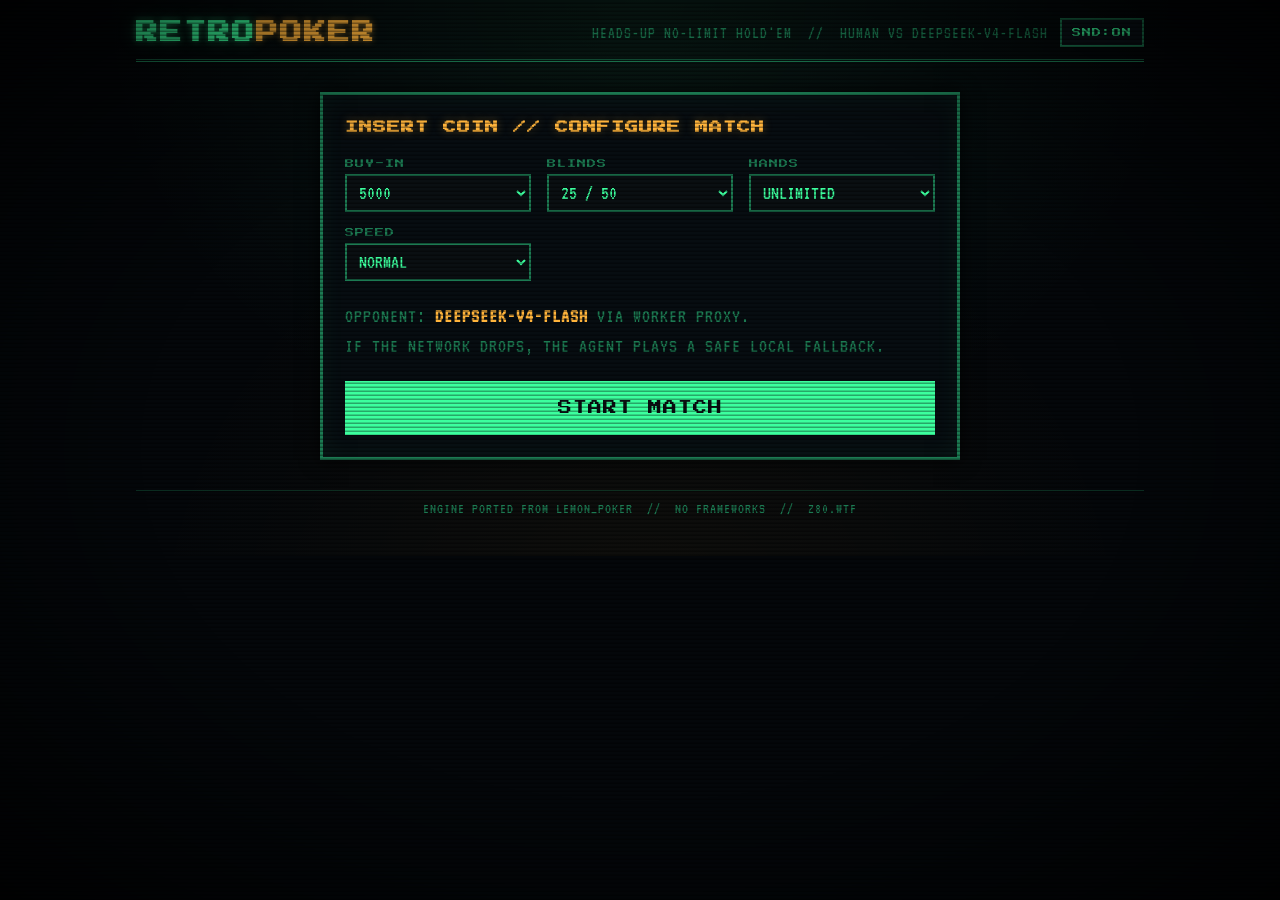
==== index.html @ ca90654b "Retro heads-up poker vs deepseek-v4-flash agent - JS port of lemon_poker engine (47 node tests, pari" ====
<!doctype html>
<html lang="en">
  <head>
    <meta charset="utf-8" />
    <meta name="viewport" content="width=device-width, initial-scale=1" />
    <title>RETRO POKER // HEADS-UP vs DEEPSEEK</title>
    <meta
      name="description"
      content="Retro CRT heads-up no-limit Texas Hold'em against a deepseek-v4-flash agent."
    />
    <link rel="preconnect" href="https://fonts.googleapis.com" />
    <link rel="preconnect" href="https://fonts.gstatic.com" crossorigin />
    <link
      href="https://fonts.googleapis.com/css2?family=Press+Start+2P&family=VT323&display=swap"
      rel="stylesheet"
    />
    <link rel="stylesheet" href="styles.css" />
  </head>
  <body>
    <div class="scanlines" aria-hidden="true"></div>
    <div class="vignette" aria-hidden="true"></div>

    <div class="cabinet">
      <header class="masthead">
        <h1 class="logo">RETRO<span class="logo-accent">POKER</span></h1>
        <div class="masthead-side">
          <div class="marquee" id="marquee">
            HEADS-UP NO-LIMIT HOLD'EM &nbsp;//&nbsp; HUMAN VS DEEPSEEK-V4-FLASH
          </div>
          <button
            type="button"
            class="btn btn-tiny"
            id="sound-toggle"
            aria-pressed="true"
          >
            SND:ON
          </button>
        </div>
      </header>

      <!-- ============================ CONFIG ============================ -->
      <section class="screen" id="screen-config">
        <div class="panel config-panel">
          <h2 class="panel-title">INSERT COIN // CONFIGURE MATCH</h2>

          <div class="config-grid">
            <label class="field">
              <span class="field-label">BUY-IN</span>
              <select id="cfg-buyin">
                <option value="1000">1000</option>
                <option value="2500">2500</option>
                <option value="5000" selected>5000</option>
                <option value="10000">10000</option>
                <option value="25000">25000</option>
              </select>
            </label>

            <label class="field">
              <span class="field-label">BLINDS</span>
              <select id="cfg-blinds">
                <option value="10/20">10 / 20</option>
                <option value="25/50" selected>25 / 50</option>
                <option value="50/100">50 / 100</option>
                <option value="100/200">100 / 200</option>
              </select>
            </label>

            <label class="field">
              <span class="field-label">HANDS</span>
              <select id="cfg-hands">
                <option value="0" selected>UNLIMITED</option>
                <option value="5">5</option>
                <option value="10">10</option>
                <option value="25">25</option>
                <option value="50">50</option>
              </select>
            </label>

            <label class="field">
              <span class="field-label">SPEED</span>
              <select id="cfg-speed">
                <option value="1.6">SLOW</option>
                <option value="1" selected>NORMAL</option>
                <option value="0.5">TURBO</option>
              </select>
            </label>
          </div>

          <p class="config-note">
            OPPONENT: <b>DEEPSEEK-V4-FLASH</b> VIA WORKER PROXY.<br />
            IF THE NETWORK DROPS, THE AGENT PLAYS A SAFE LOCAL FALLBACK.
          </p>

          <button type="button" class="btn btn-primary btn-big" id="btn-start">
            START MATCH
          </button>
        </div>
      </section>

      <!-- ============================= TABLE ============================= -->
      <section class="screen hidden" id="screen-table">
        <div class="scoreboard">
          <div class="score-cell">
            <span class="score-key">HAND</span
            ><span class="score-val" id="score-hand">0</span>
          </div>
          <div class="score-cell">
            <span class="score-key">WON</span
            ><span class="score-val" id="score-won">0</span>
          </div>
          <div class="score-cell">
            <span class="score-key">LOST</span
            ><span class="score-val" id="score-lost">0</span>
          </div>
          <div class="score-cell">
            <span class="score-key">NET</span
            ><span class="score-val" id="score-net">0</span>
          </div>
          <div class="score-cell">
            <span class="score-key">BLINDS</span
            ><span class="score-val" id="score-blinds">25/50</span>
          </div>
        </div>

        <div class="felt">
          <!-- opponent -->
          <div class="seat seat-agent" id="seat-2">
            <div class="seat-info">
              <div class="seat-name">
                <span class="dealer-chip hidden" id="button-2">D</span>
                DEEPSEEK
                <span class="seat-tag" id="tag-2"></span>
              </div>
              <div class="seat-stack">
                <span id="stack-2">0</span><span class="unit">CHIPS</span>
              </div>
              <div class="chip-pile" id="pile-2"></div>
            </div>
            <div class="hole-cards" id="hole-2"></div>
            <div class="bet-area" id="bet-2"></div>
          </div>

          <div class="talk-row">
            <div class="talk-bubble hidden" id="talk"></div>
          </div>

          <!-- board -->
          <div class="board-area">
            <div class="pot-display">
              <span class="pot-label">POT</span>
              <span class="pot-value" id="pot-value">0</span>
              <span class="pot-chips" id="pot-chips"></span>
            </div>
            <div class="board" id="board"></div>
            <div class="street-label" id="street-label">WAITING</div>
          </div>

          <!-- human -->
          <div class="seat seat-human" id="seat-1">
            <div class="bet-area" id="bet-1"></div>
            <div class="hole-cards" id="hole-1"></div>
            <div class="seat-info">
              <div class="seat-name">
                <span class="dealer-chip hidden" id="button-1">D</span>
                YOU
                <span class="seat-tag" id="tag-1"></span>
              </div>
              <div class="seat-stack">
                <span id="stack-1">0</span><span class="unit">CHIPS</span>
              </div>
              <div class="chip-pile" id="pile-1"></div>
            </div>
          </div>
        </div>

        <div class="status-bar">
          <span class="cursor">&gt;</span>
          <span id="status-text">READY</span>
          <span class="blink">_</span>
        </div>

        <!-- action controls -->
        <div class="controls" id="controls">
          <div class="control-row">
            <button type="button" class="btn btn-fold" data-action="fold">
              FOLD
            </button>
            <button type="button" class="btn btn-check" data-action="check">
              CHECK
            </button>
            <button type="button" class="btn btn-call" data-action="call">
              CALL
            </button>
            <button type="button" class="btn btn-raise" data-action="raise">
              RAISE
            </button>
          </div>

          <div class="control-row sizer hidden" id="sizer">
            <div class="sizer-quick">
              <button type="button" class="btn btn-tiny" data-size="min">
                MIN
              </button>
              <button type="button" class="btn btn-tiny" data-size="half">
                1/2 POT
              </button>
              <button type="button" class="btn btn-tiny" data-size="pot">
                POT
              </button>
              <button type="button" class="btn btn-tiny" data-size="max">
                ALL-IN
              </button>
            </div>
            <input
              type="range"
              id="size-range"
              min="0"
              max="100"
              step="1"
              value="0"
              aria-label="Bet size"
            />
            <div class="sizer-confirm">
              <input type="number" id="size-input" aria-label="Bet amount" />
              <button type="button" class="btn btn-primary" id="btn-confirm">
                CONFIRM
              </button>
              <button type="button" class="btn" id="btn-cancel">CANCEL</button>
            </div>
          </div>

          <div class="control-row hidden" id="next-row">
            <button type="button" class="btn btn-primary btn-big" id="btn-next">
              NEXT HAND
            </button>
          </div>
        </div>

        <div class="log-panel">
          <div class="log-title">// TABLE LOG</div>
          <div class="log" id="log"></div>
        </div>

        <div class="table-footer">
          <button type="button" class="btn btn-tiny" id="btn-quit">
            QUIT MATCH
          </button>
        </div>
      </section>

      <!-- =========================== GAME OVER =========================== -->
      <section class="screen hidden" id="screen-over">
        <div class="panel over-panel">
          <h2 class="panel-title" id="over-title">MATCH OVER</h2>
          <pre class="over-stats" id="over-stats"></pre>
          <button type="button" class="btn btn-primary btn-big" id="btn-again">
            NEW MATCH
          </button>
        </div>
      </section>

      <footer class="footer">
        ENGINE PORTED FROM LEMON_POKER &nbsp;//&nbsp; NO FRAMEWORKS
        &nbsp;//&nbsp; Z80.WTF
      </footer>
    </div>

    <script src="engine.js"></script>
    <script src="agent.js"></script>
    <script src="app.js"></script>
  </body>
</html>
---- styles.css ----
/* ==========================================================================
   RETRO POKER — CRT / arcade terminal styling.
   Phosphor green + amber on black, scanlines, chunky borders, pixel type.
   ========================================================================== */

:root {
  --bg: #04070a;
  --panel: #070d11;
  --panel-2: #0b1319;
  --green: #3cff9e;
  --green-dim: #1c7a52;
  --green-glow: rgba(60, 255, 158, 0.45);
  --amber: #ffb43c;
  --amber-dim: #7a5417;
  --red: #ff4d5e;
  --blue: #56c8ff;
  --purple: #c07bff;
  --ink: #0a0f12;
  --card-face: #ece8d8;

  --pixel: "Press Start 2P", "Courier New", monospace;
  --term: "VT323", "Courier New", monospace;
}

* {
  box-sizing: border-box;
}

html,
body {
  margin: 0;
  padding: 0;
  background: var(--bg);
  color: var(--green);
  font-family: var(--term);
  font-size: 20px;
  min-height: 100%;
}

body {
  background-image:
    radial-gradient(
      ellipse at 50% 0%,
      rgba(60, 255, 158, 0.07),
      transparent 60%
    ),
    radial-gradient(
      ellipse at 50% 120%,
      rgba(255, 180, 60, 0.05),
      transparent 55%
    );
  padding: 0 0 40px;
}

/* ---------------------------------------------------------------- CRT fx */

.scanlines {
  position: fixed;
  inset: 0;
  pointer-events: none;
  z-index: 900;
  background: repeating-linear-gradient(
    to bottom,
    rgba(0, 0, 0, 0) 0px,
    rgba(0, 0, 0, 0) 2px,
    rgba(0, 0, 0, 0.34) 3px,
    rgba(0, 0, 0, 0.34) 4px
  );
  animation: flicker 4.5s infinite steps(60);
}

.vignette {
  position: fixed;
  inset: 0;
  pointer-events: none;
  z-index: 899;
  background: radial-gradient(
    ellipse at center,
    transparent 55%,
    rgba(0, 0, 0, 0.75) 100%
  );
}

@keyframes flicker {
  0%,
  96%,
  100% {
    opacity: 1;
  }
  97% {
    opacity: 0.86;
  }
  98% {
    opacity: 1;
  }
  99% {
    opacity: 0.92;
  }
}

@keyframes blink {
  0%,
  49% {
    opacity: 1;
  }
  50%,
  100% {
    opacity: 0;
  }
}

.blink {
  animation: blink 1s steps(1) infinite;
}

/* ---------------------------------------------------------------- layout */

.cabinet {
  max-width: 1040px;
  margin: 0 auto;
  padding: 18px 16px 0;
}

.masthead {
  display: flex;
  flex-wrap: wrap;
  align-items: center;
  justify-content: space-between;
  gap: 12px;
  border-bottom: 3px double var(--green-dim);
  padding-bottom: 12px;
  margin-bottom: 16px;
}

.logo {
  font-family: var(--pixel);
  font-size: 22px;
  margin: 0;
  letter-spacing: 2px;
  color: var(--green);
  text-shadow:
    0 0 6px var(--green-glow),
    0 0 18px rgba(60, 255, 158, 0.25);
}

.logo-accent {
  color: var(--amber);
  text-shadow: 0 0 6px rgba(255, 180, 60, 0.5);
}

.masthead-side {
  display: flex;
  align-items: center;
  gap: 12px;
}

.marquee {
  font-size: 17px;
  color: var(--green-dim);
  letter-spacing: 1px;
  text-transform: uppercase;
}

.screen.hidden,
.hidden {
  display: none !important;
}

.footer {
  margin-top: 22px;
  padding-top: 10px;
  border-top: 1px solid rgba(28, 122, 82, 0.4);
  text-align: center;
  color: var(--green-dim);
  font-size: 15px;
  letter-spacing: 1px;
}

/* ---------------------------------------------------------------- panels */

.panel {
  border: 3px solid var(--green-dim);
  background: var(--panel);
  box-shadow:
    inset 0 0 24px rgba(60, 255, 158, 0.06),
    0 0 18px rgba(0, 0, 0, 0.8);
  padding: 22px;
}

.panel-title {
  font-family: var(--pixel);
  font-size: 13px;
  line-height: 1.7;
  color: var(--amber);
  margin: 0 0 20px;
  letter-spacing: 1px;
  text-shadow: 0 0 8px rgba(255, 180, 60, 0.35);
}

.config-panel {
  max-width: 640px;
  margin: 30px auto;
}

.config-grid {
  display: grid;
  grid-template-columns: repeat(auto-fit, minmax(160px, 1fr));
  gap: 16px;
}

.field {
  display: flex;
  flex-direction: column;
  gap: 6px;
}

.field-label {
  font-family: var(--pixel);
  font-size: 9px;
  color: var(--green-dim);
  letter-spacing: 1px;
}

select,
input[type="number"] {
  font-family: var(--term);
  font-size: 20px;
  color: var(--green);
  background: var(--ink);
  border: 2px solid var(--green-dim);
  padding: 6px 8px;
  outline: none;
}

select:focus,
input:focus {
  border-color: var(--green);
  box-shadow: 0 0 8px var(--green-glow);
}

.config-note {
  margin: 20px 0;
  color: var(--green-dim);
  line-height: 1.5;
  letter-spacing: 1px;
}

.config-note b {
  color: var(--amber);
}

/* --------------------------------------------------------------- buttons */

.btn {
  font-family: var(--pixel);
  font-size: 11px;
  letter-spacing: 1px;
  color: var(--green);
  background: var(--panel-2);
  border: 2px solid var(--green-dim);
  padding: 12px 14px;
  cursor: pointer;
  text-transform: uppercase;
  transition:
    transform 0.05s,
    box-shadow 0.12s,
    background 0.12s;
}

.btn:hover:not(:disabled) {
  background: #10201a;
  border-color: var(--green);
  box-shadow: 0 0 12px var(--green-glow);
}

.btn:active:not(:disabled) {
  transform: translateY(2px);
}

.btn:disabled {
  opacity: 0.28;
  cursor: not-allowed;
}

.btn-primary {
  color: var(--ink);
  background: var(--green);
  border-color: var(--green);
  text-shadow: none;
}

.btn-primary:hover:not(:disabled) {
  background: #7dffc0;
}

.btn-big {
  display: block;
  width: 100%;
  padding: 18px;
  font-size: 14px;
}

.btn-tiny {
  font-size: 9px;
  padding: 8px 10px;
}

.btn-fold {
  color: var(--red);
  border-color: #7a2731;
}
.btn-fold:hover:not(:disabled) {
  border-color: var(--red);
  box-shadow: 0 0 12px rgba(255, 77, 94, 0.4);
}
.btn-raise {
  color: var(--amber);
  border-color: var(--amber-dim);
}
.btn-raise:hover:not(:disabled) {
  border-color: var(--amber);
  box-shadow: 0 0 12px rgba(255, 180, 60, 0.4);
}

/* ------------------------------------------------------------ scoreboard */

.scoreboard {
  display: grid;
  grid-template-columns: repeat(5, 1fr);
  gap: 2px;
  border: 2px solid var(--green-dim);
  background: var(--green-dim);
  margin-bottom: 14px;
}

.score-cell {
  background: var(--panel);
  padding: 8px 6px;
  text-align: center;
}

.score-key {
  display: block;
  font-family: var(--pixel);
  font-size: 8px;
  color: var(--green-dim);
  margin-bottom: 4px;
}

.score-val {
  display: block;
  font-size: 22px;
  color: var(--amber);
}
.score-val.neg {
  color: var(--red);
}
.score-val.pos {
  color: var(--green);
}

/* ------------------------------------------------------------------ felt */

.felt {
  border: 3px solid var(--green-dim);
  background:
    radial-gradient(
      ellipse at 50% 45%,
      rgba(23, 92, 63, 0.55),
      rgba(6, 16, 12, 0.9) 70%
    ),
    var(--panel);
  box-shadow: inset 0 0 40px rgba(0, 0, 0, 0.85);
  padding: 16px;
  display: flex;
  flex-direction: column;
  gap: 8px;
}

.seat {
  display: flex;
  align-items: center;
  gap: 16px;
  padding: 10px 12px;
  border: 2px dashed transparent;
  transition:
    border-color 0.2s,
    background 0.2s;
}

.seat.acting {
  border-color: var(--amber);
  background: rgba(255, 180, 60, 0.06);
}

.seat.folded {
  opacity: 0.4;
}

.seat-agent {
  justify-content: flex-start;
}
.seat-human {
  justify-content: flex-end;
}

.seat-info {
  min-width: 190px;
}

.seat-name {
  font-family: var(--pixel);
  font-size: 12px;
  color: var(--green);
  letter-spacing: 1px;
  display: flex;
  align-items: center;
  gap: 8px;
}

.seat-human .seat-name {
  color: var(--amber);
}

.seat-tag {
  font-family: var(--term);
  font-size: 16px;
  color: var(--green-dim);
  letter-spacing: 1px;
}

.seat-stack {
  font-size: 26px;
  color: #fff;
  line-height: 1.2;
  text-shadow: 0 0 8px rgba(255, 255, 255, 0.2);
}

.seat-stack .unit {
  font-size: 14px;
  color: var(--green-dim);
  margin-left: 6px;
}

.dealer-chip {
  display: inline-flex;
  align-items: center;
  justify-content: center;
  width: 20px;
  height: 20px;
  border-radius: 50%;
  background: var(--card-face);
  color: var(--ink);
  font-family: var(--pixel);
  font-size: 8px;
  box-shadow: 0 0 8px rgba(255, 255, 255, 0.4);
}

/* ----------------------------------------------------------------- chips */

.chip-pile {
  display: flex;
  gap: 8px;
  margin-top: 8px;
  min-height: 20px;
  align-items: flex-end;
}

.chip-col {
  display: flex;
  flex-direction: column-reverse;
  align-items: center;
}

.chip {
  width: 22px;
  height: 22px;
  border-radius: 50%;
  border: 2px solid rgba(255, 255, 255, 0.85);
  margin-top: -16px;
  box-shadow: 0 1px 0 rgba(0, 0, 0, 0.6);
  position: relative;
}

.chip:first-child {
  margin-top: 0;
}

.chip::after {
  content: "";
  position: absolute;
  inset: 3px;
  border-radius: 50%;
  border: 1px dashed rgba(255, 255, 255, 0.55);
}

.chip-1 {
  background: #e8e8e8;
}
.chip-5 {
  background: #d8323f;
}
.chip-25 {
  background: #24a35a;
}
.chip-100 {
  background: #1b1f26;
}
.chip-500 {
  background: #8a3ec8;
}

.chip-count {
  font-size: 14px;
  color: var(--green-dim);
  margin-top: 4px;
}

.bet-area {
  min-width: 96px;
  display: flex;
  flex-direction: column;
  align-items: center;
  gap: 2px;
  font-size: 18px;
  color: var(--amber);
}

.bet-area .chip-pile {
  margin-top: 0;
}

/* ----------------------------------------------------------------- cards */

.hole-cards,
.board {
  display: flex;
  gap: 8px;
}

.card {
  width: 62px;
  height: 88px;
  border-radius: 6px;
  background: var(--card-face);
  color: var(--ink);
  border: 2px solid #b8b3a0;
  box-shadow:
    0 3px 0 rgba(0, 0, 0, 0.55),
    0 0 12px rgba(0, 0, 0, 0.6);
  position: relative;
  display: flex;
  align-items: center;
  justify-content: center;
  font-family: var(--pixel);
  animation: dealin 0.22s ease-out;
}

@keyframes dealin {
  from {
    transform: translateY(-14px) scale(0.9);
    opacity: 0;
  }
  to {
    transform: none;
    opacity: 1;
  }
}

.card .pip-big {
  font-size: 26px;
}

.card .corner {
  position: absolute;
  font-size: 11px;
  line-height: 1.2;
  text-align: center;
}

.card .corner.tl {
  top: 5px;
  left: 5px;
}
.card .corner.br {
  bottom: 5px;
  right: 5px;
  transform: rotate(180deg);
}

.card.red {
  color: #c1282f;
}
.card.black {
  color: #14181c;
}

.card.back {
  background: repeating-linear-gradient(45deg, #0d3b2a 0 6px, #06231a 6px 12px);
  border-color: #1c7a52;
  color: transparent;
  box-shadow:
    inset 0 0 0 3px #0a2f22,
    0 3px 0 rgba(0, 0, 0, 0.55);
}

.card.slot {
  background: transparent;
  border: 2px dashed rgba(28, 122, 82, 0.5);
  box-shadow: none;
  animation: none;
}

.card.winner {
  border-color: var(--amber);
  box-shadow:
    0 0 16px rgba(255, 180, 60, 0.8),
    0 3px 0 rgba(0, 0, 0, 0.55);
}

/* ------------------------------------------------------------ board area */

.board-area {
  display: flex;
  flex-direction: column;
  align-items: center;
  gap: 10px;
  padding: 12px 0;
  border-top: 1px solid rgba(28, 122, 82, 0.35);
  border-bottom: 1px solid rgba(28, 122, 82, 0.35);
}

.pot-display {
  display: flex;
  align-items: center;
  gap: 10px;
  font-size: 22px;
}

.pot-label {
  font-family: var(--pixel);
  font-size: 10px;
  color: var(--green-dim);
}
.pot-value {
  color: var(--amber);
  font-size: 28px;
  text-shadow: 0 0 10px rgba(255, 180, 60, 0.4);
}
.pot-chips .chip-pile {
  margin: 0;
}

.street-label {
  font-family: var(--pixel);
  font-size: 10px;
  color: var(--green-dim);
  letter-spacing: 2px;
}

/* ------------------------------------------------------------ table talk */

.talk-row {
  display: flex;
  justify-content: flex-start;
  min-height: 0;
}

.talk-bubble {
  border: 2px solid var(--blue);
  color: var(--blue);
  background: rgba(86, 200, 255, 0.07);
  padding: 6px 12px;
  font-size: 18px;
  letter-spacing: 1px;
  max-width: 80%;
  animation: dealin 0.2s ease-out;
}

/* ------------------------------------------------------------ status bar */

.status-bar {
  display: flex;
  align-items: center;
  gap: 8px;
  border: 2px solid var(--green-dim);
  border-top: none;
  background: var(--ink);
  padding: 8px 12px;
  font-size: 20px;
  letter-spacing: 1px;
  min-height: 42px;
  text-transform: uppercase;
}

.cursor {
  color: var(--amber);
}

/* -------------------------------------------------------------- controls */

.controls {
  margin-top: 14px;
  display: flex;
  flex-direction: column;
  gap: 10px;
}

.control-row {
  display: flex;
  gap: 10px;
  flex-wrap: wrap;
}

.control-row > .btn[data-action] {
  flex: 1 1 120px;
}

.sizer {
  flex-direction: column;
  border: 2px solid var(--amber-dim);
  padding: 12px;
  background: rgba(255, 180, 60, 0.04);
}

.sizer-quick,
.sizer-confirm {
  display: flex;
  gap: 8px;
  flex-wrap: wrap;
}
.sizer-confirm {
  align-items: stretch;
}
.sizer-confirm input {
  flex: 1 1 120px;
  font-size: 24px;
}

input[type="range"] {
  width: 100%;
  appearance: none;
  height: 18px;
  background: var(--ink);
  border: 2px solid var(--green-dim);
  outline: none;
}

input[type="range"]::-webkit-slider-thumb {
  appearance: none;
  width: 22px;
  height: 22px;
  background: var(--amber);
  border: 2px solid var(--ink);
  cursor: pointer;
  box-shadow: 0 0 10px rgba(255, 180, 60, 0.6);
}

input[type="range"]::-moz-range-thumb {
  width: 22px;
  height: 22px;
  background: var(--amber);
  border: 2px solid var(--ink);
  cursor: pointer;
}

/* ------------------------------------------------------------------- log */

.log-panel {
  margin-top: 14px;
  border: 2px solid var(--green-dim);
  background: var(--ink);
}

.log-title {
  font-family: var(--pixel);
  font-size: 9px;
  color: var(--green-dim);
  padding: 8px 10px;
  border-bottom: 1px solid rgba(28, 122, 82, 0.4);
}

.log {
  height: 152px;
  overflow-y: auto;
  padding: 8px 10px;
  font-size: 18px;
  line-height: 1.35;
  letter-spacing: 0.5px;
}

.log-line {
  color: var(--green-dim);
}
.log-line.you {
  color: var(--amber);
}
.log-line.bot {
  color: var(--blue);
}
.log-line.sys {
  color: var(--green);
}
.log-line.win {
  color: #fff;
  text-shadow: 0 0 8px var(--green-glow);
}
.log-line.bad {
  color: var(--red);
}

.table-footer {
  margin-top: 12px;
  display: flex;
  justify-content: flex-end;
}

/* -------------------------------------------------------------- game over */

.over-panel {
  max-width: 620px;
  margin: 30px auto;
  text-align: center;
}

.over-stats {
  font-family: var(--term);
  font-size: 22px;
  color: var(--green);
  line-height: 1.6;
  text-align: left;
  margin: 0 0 24px;
  white-space: pre-wrap;
}

/* ------------------------------------------------------------ responsive */

@media (max-width: 720px) {
  html,
  body {
    font-size: 18px;
  }
  .logo {
    font-size: 16px;
  }
  .marquee {
    display: none;
  }
  .cabinet {
    padding: 12px 10px 0;
  }
  .seat {
    flex-direction: column;
    align-items: flex-start;
    gap: 8px;
  }
  .seat-human {
    align-items: flex-start;
  }
  .seat-info {
    min-width: 0;
  }
  .card {
    width: 48px;
    height: 68px;
  }
  .card .pip-big {
    font-size: 20px;
  }
  .card .corner {
    font-size: 9px;
  }
  .scoreboard {
    grid-template-columns: repeat(3, 1fr);
  }
  /* Five cells over three columns leave a hole; let BLINDS close the row. */
  .score-cell:last-child {
    grid-column: span 2;
  }
  .control-row > .btn[data-action] {
    flex: 1 1 45%;
  }
  .log {
    height: 120px;
  }
}

@media (prefers-reduced-motion: reduce) {
  .scanlines,
  .blink,
  .card {
    animation: none;
  }
}
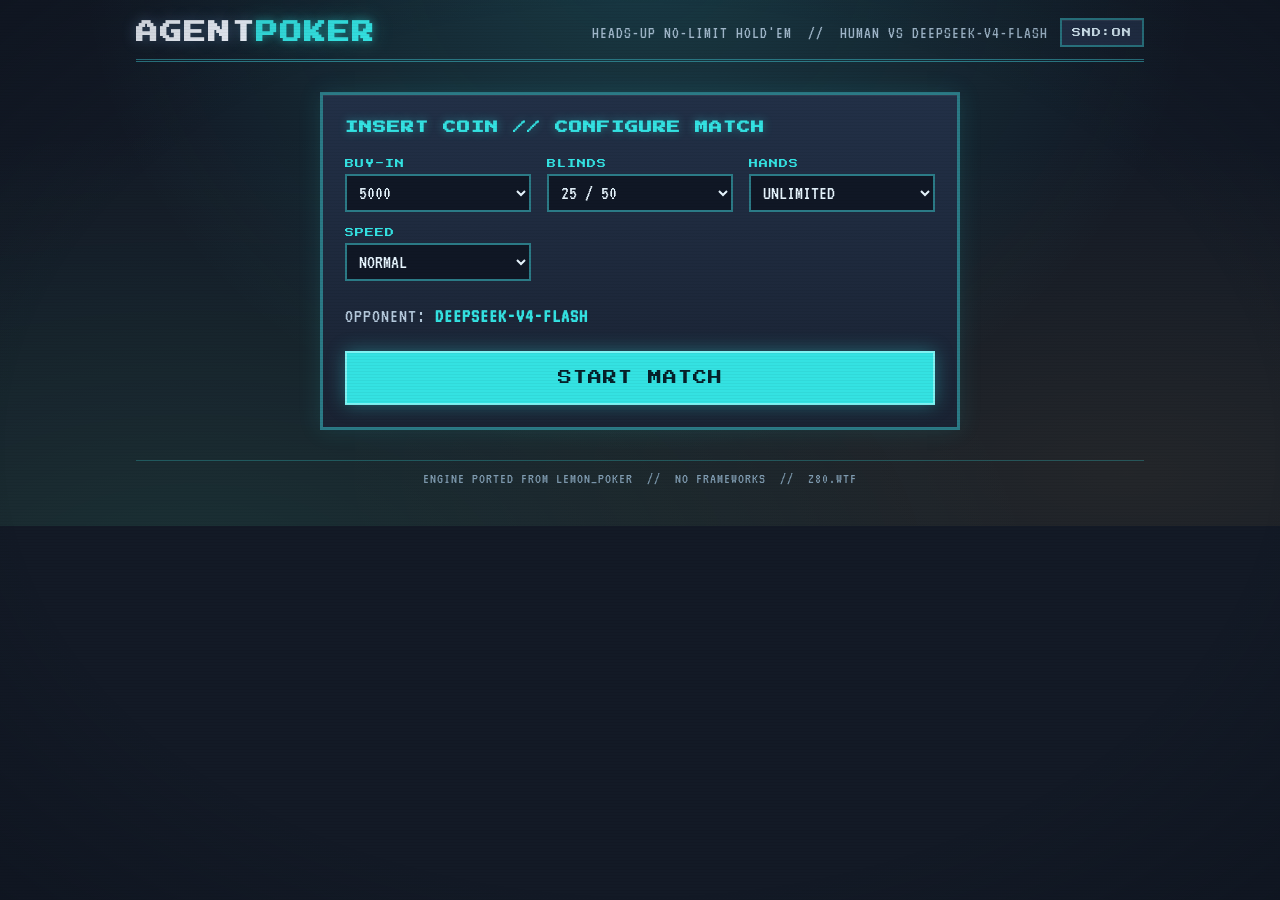
==== commit 16357a8c: "AGENTPOKER rebrand + brighter arcade restyle - Logo/title 'RETRO POKER' -> 'AGENTPOKER' (title tag, " ====
--- a/index.html
+++ b/index.html
@@ -3,7 +3,7 @@
   <head>
     <meta charset="utf-8" />
     <meta name="viewport" content="width=device-width, initial-scale=1" />
-    <title>RETRO POKER // HEADS-UP vs DEEPSEEK</title>
+    <title>AGENTPOKER // HEADS-UP vs DEEPSEEK</title>
     <meta
       name="description"
       content="Retro CRT heads-up no-limit Texas Hold'em against a deepseek-v4-flash agent."
@@ -22,7 +22,7 @@
 
     <div class="cabinet">
       <header class="masthead">
-        <h1 class="logo">RETRO<span class="logo-accent">POKER</span></h1>
+        <h1 class="logo">AGENT<span class="logo-accent">POKER</span></h1>
         <div class="masthead-side">
           <div class="marquee" id="marquee">
             HEADS-UP NO-LIMIT HOLD'EM &nbsp;//&nbsp; HUMAN VS DEEPSEEK-V4-FLASH
@@ -86,10 +86,7 @@
             </label>
           </div>
 
-          <p class="config-note">
-            OPPONENT: <b>DEEPSEEK-V4-FLASH</b> VIA WORKER PROXY.<br />
-            IF THE NETWORK DROPS, THE AGENT PLAYS A SAFE LOCAL FALLBACK.
-          </p>
+          <p class="config-note">OPPONENT: <b>DEEPSEEK-V4-FLASH</b></p>
 
           <button type="button" class="btn btn-primary btn-big" id="btn-start">
             START MATCH
@@ -236,10 +233,13 @@
           </div>
         </div>
 
-        <div class="log-panel">
-          <div class="log-title">// TABLE LOG</div>
+        <details class="log-panel" id="log-panel" open>
+          <summary class="log-title">
+            <span>// TABLE LOG</span>
+            <span class="log-caret" aria-hidden="true"></span>
+          </summary>
           <div class="log" id="log"></div>
-        </div>
+        </details>
 
         <div class="table-footer">
           <button type="button" class="btn btn-tiny" id="btn-quit">
--- a/styles.css
+++ b/styles.css
@@ -1,25 +1,39 @@
 /* ==========================================================================
-   RETRO POKER — CRT / arcade terminal styling.
-   Phosphor green + amber on black, scanlines, chunky borders, pixel type.
+   AGENTPOKER — lit arcade cabinet styling.
+   Charcoal-indigo cabinet, neon teal accent, bright felt, pixel type.
+   The CRT texture is still there, just turned way down.
    ========================================================================== */
 
 :root {
-  --bg: #04070a;
-  --panel: #070d11;
-  --panel-2: #0b1319;
-  --green: #3cff9e;
-  --green-dim: #1c7a52;
-  --green-glow: rgba(60, 255, 158, 0.45);
-  --amber: #ffb43c;
-  --amber-dim: #7a5417;
-  --red: #ff4d5e;
-  --blue: #56c8ff;
+  --bg: #131a26;
+  --panel: #1a2333;
+  --panel-2: #223047;
+  --green: #6bffb8;
+  --green-glow: rgba(107, 255, 184, 0.4);
+  --teal: #34e2e2;
+  --teal-dim: #2b7a86;
+  --teal-glow: rgba(52, 226, 226, 0.45);
+  --amber: #ffc960;
+  --amber-dim: #a8813a;
+  --red: #ff6b7d;
+  --blue: #7fd8ff;
   --purple: #c07bff;
-  --ink: #0a0f12;
-  --card-face: #ece8d8;
+  --ink: #101725;
+  --card-face: #f7f4e9;
 
   --pixel: "Press Start 2P", "Courier New", monospace;
   --term: "VT323", "Courier New", monospace;
+
+  /* Card metrics live in variables so a breakpoint can rescale the whole
+     table — board, hole cards, pips and corners — from one place. */
+  --card-w: 62px;
+  --card-h: 88px;
+  --card-gap: 8px;
+  --card-pip: 26px;
+  --card-corner: 11px;
+
+  /* Height of the collapsed log sheet handle on mobile. */
+  --log-bar: 30px;
 }
 
 * {
@@ -31,7 +45,7 @@
   margin: 0;
   padding: 0;
   background: var(--bg);
-  color: var(--green);
+  color: #dbe8f5;
   font-family: var(--term);
   font-size: 20px;
   min-height: 100%;
@@ -40,35 +54,44 @@
 body {
   background-image:
     radial-gradient(
-      ellipse at 50% 0%,
-      rgba(60, 255, 158, 0.07),
-      transparent 60%
+      ellipse at 50% -10%,
+      rgba(52, 226, 226, 0.16),
+      transparent 62%
     ),
     radial-gradient(
-      ellipse at 50% 120%,
-      rgba(255, 180, 60, 0.05),
+      ellipse at 15% 110%,
+      rgba(107, 255, 184, 0.1),
       transparent 55%
+    ),
+    radial-gradient(
+      ellipse at 88% 90%,
+      rgba(255, 201, 96, 0.07),
+      transparent 50%
     );
   padding: 0 0 40px;
 }
 
 /* ---------------------------------------------------------------- CRT fx */
 
+/* A hint of raster, not a CRT: 1px lines on a 3px pitch at ~4% opacity read
+   as texture up close and disappear at arm's length. */
 .scanlines {
   position: fixed;
   inset: 0;
   pointer-events: none;
   z-index: 900;
+  opacity: 0.5;
   background: repeating-linear-gradient(
     to bottom,
     rgba(0, 0, 0, 0) 0px,
     rgba(0, 0, 0, 0) 2px,
-    rgba(0, 0, 0, 0.34) 3px,
-    rgba(0, 0, 0, 0.34) 4px
+    rgba(0, 0, 0, 0.08) 2px,
+    rgba(0, 0, 0, 0.08) 3px
   );
-  animation: flicker 4.5s infinite steps(60);
-}
-
+}
+
+/* Was a hard black vignette; now a faint cool wash that only frames the
+   corners so the cabinet still feels like a screen without going dim. */
 .vignette {
   position: fixed;
   inset: 0;
@@ -76,26 +99,9 @@
   z-index: 899;
   background: radial-gradient(
     ellipse at center,
-    transparent 55%,
-    rgba(0, 0, 0, 0.75) 100%
+    transparent 70%,
+    rgba(8, 12, 22, 0.28) 100%
   );
-}
-
-@keyframes flicker {
-  0%,
-  96%,
-  100% {
-    opacity: 1;
-  }
-  97% {
-    opacity: 0.86;
-  }
-  98% {
-    opacity: 1;
-  }
-  99% {
-    opacity: 0.92;
-  }
 }
 
 @keyframes blink {
@@ -127,7 +133,7 @@
   align-items: center;
   justify-content: space-between;
   gap: 12px;
-  border-bottom: 3px double var(--green-dim);
+  border-bottom: 3px double var(--teal-dim);
   padding-bottom: 12px;
   margin-bottom: 16px;
 }
@@ -137,15 +143,15 @@
   font-size: 22px;
   margin: 0;
   letter-spacing: 2px;
-  color: var(--green);
+  color: #f2f7ff;
+  text-shadow: 0 0 14px rgba(140, 190, 255, 0.35);
+}
+
+.logo-accent {
+  color: var(--teal);
   text-shadow:
-    0 0 6px var(--green-glow),
-    0 0 18px rgba(60, 255, 158, 0.25);
-}
-
-.logo-accent {
-  color: var(--amber);
-  text-shadow: 0 0 6px rgba(255, 180, 60, 0.5);
+    0 0 8px var(--teal-glow),
+    0 0 22px rgba(52, 226, 226, 0.3);
 }
 
 .masthead-side {
@@ -156,7 +162,7 @@
 
 .marquee {
   font-size: 17px;
-  color: var(--green-dim);
+  color: #9fb6c9;
   letter-spacing: 1px;
   text-transform: uppercase;
 }
@@ -169,9 +175,9 @@
 .footer {
   margin-top: 22px;
   padding-top: 10px;
-  border-top: 1px solid rgba(28, 122, 82, 0.4);
+  border-top: 1px solid rgba(52, 226, 226, 0.25);
   text-align: center;
-  color: var(--green-dim);
+  color: #7f9bb0;
   font-size: 15px;
   letter-spacing: 1px;
 }
@@ -179,11 +185,11 @@
 /* ---------------------------------------------------------------- panels */
 
 .panel {
-  border: 3px solid var(--green-dim);
-  background: var(--panel);
+  border: 3px solid var(--teal-dim);
+  background: linear-gradient(180deg, var(--panel-2), var(--panel));
   box-shadow:
-    inset 0 0 24px rgba(60, 255, 158, 0.06),
-    0 0 18px rgba(0, 0, 0, 0.8);
+    inset 0 1px 0 rgba(255, 255, 255, 0.07),
+    0 0 22px rgba(52, 226, 226, 0.12);
   padding: 22px;
 }
 
@@ -191,10 +197,10 @@
   font-family: var(--pixel);
   font-size: 13px;
   line-height: 1.7;
-  color: var(--amber);
+  color: var(--teal);
   margin: 0 0 20px;
   letter-spacing: 1px;
-  text-shadow: 0 0 8px rgba(255, 180, 60, 0.35);
+  text-shadow: 0 0 10px var(--teal-glow);
 }
 
 .config-panel {
@@ -217,7 +223,7 @@
 .field-label {
   font-family: var(--pixel);
   font-size: 9px;
-  color: var(--green-dim);
+  color: var(--teal);
   letter-spacing: 1px;
 }
 
@@ -225,28 +231,28 @@
 input[type="number"] {
   font-family: var(--term);
   font-size: 20px;
-  color: var(--green);
+  color: #e8f6ff;
   background: var(--ink);
-  border: 2px solid var(--green-dim);
+  border: 2px solid var(--teal-dim);
   padding: 6px 8px;
   outline: none;
 }
 
 select:focus,
 input:focus {
-  border-color: var(--green);
-  box-shadow: 0 0 8px var(--green-glow);
+  border-color: var(--teal);
+  box-shadow: 0 0 10px var(--teal-glow);
 }
 
 .config-note {
   margin: 20px 0;
-  color: var(--green-dim);
+  color: #b6cadd;
   line-height: 1.5;
   letter-spacing: 1px;
 }
 
 .config-note b {
-  color: var(--amber);
+  color: var(--teal);
 }
 
 /* --------------------------------------------------------------- buttons */
@@ -255,22 +261,25 @@
   font-family: var(--pixel);
   font-size: 11px;
   letter-spacing: 1px;
-  color: var(--green);
+  color: #dff4ff;
   background: var(--panel-2);
-  border: 2px solid var(--green-dim);
+  border: 2px solid var(--teal-dim);
   padding: 12px 14px;
   cursor: pointer;
   text-transform: uppercase;
+  box-shadow: inset 0 1px 0 rgba(255, 255, 255, 0.08);
   transition:
     transform 0.05s,
     box-shadow 0.12s,
+    color 0.12s,
     background 0.12s;
 }
 
 .btn:hover:not(:disabled) {
-  background: #10201a;
-  border-color: var(--green);
-  box-shadow: 0 0 12px var(--green-glow);
+  background: #2c3f5c;
+  color: var(--teal);
+  border-color: var(--teal);
+  box-shadow: 0 0 14px var(--teal-glow);
 }
 
 .btn:active:not(:disabled) {
@@ -278,19 +287,22 @@
 }
 
 .btn:disabled {
-  opacity: 0.28;
+  opacity: 0.34;
   cursor: not-allowed;
 }
 
 .btn-primary {
-  color: var(--ink);
-  background: var(--green);
-  border-color: var(--green);
+  color: #06212a;
+  background: var(--teal);
+  border-color: #7ff2f2;
   text-shadow: none;
+  box-shadow: 0 0 18px rgba(52, 226, 226, 0.35);
 }
 
 .btn-primary:hover:not(:disabled) {
-  background: #7dffc0;
+  color: #06212a;
+  background: #7ff2f2;
+  border-color: #b6fbfb;
 }
 
 .btn-big {
@@ -307,19 +319,32 @@
 
 .btn-fold {
   color: var(--red);
-  border-color: #7a2731;
+  border-color: #8f3a48;
 }
 .btn-fold:hover:not(:disabled) {
+  color: #ff9aa8;
   border-color: var(--red);
-  box-shadow: 0 0 12px rgba(255, 77, 94, 0.4);
+  box-shadow: 0 0 14px rgba(255, 107, 125, 0.45);
+}
+.btn-check,
+.btn-call {
+  color: var(--green);
+  border-color: #3f7f68;
+}
+.btn-check:hover:not(:disabled),
+.btn-call:hover:not(:disabled) {
+  color: var(--green);
+  border-color: var(--green);
+  box-shadow: 0 0 14px var(--green-glow);
 }
 .btn-raise {
   color: var(--amber);
   border-color: var(--amber-dim);
 }
 .btn-raise:hover:not(:disabled) {
+  color: #ffdb99;
   border-color: var(--amber);
-  box-shadow: 0 0 12px rgba(255, 180, 60, 0.4);
+  box-shadow: 0 0 14px rgba(255, 201, 96, 0.45);
 }
 
 /* ------------------------------------------------------------ scoreboard */
@@ -328,13 +353,13 @@
   display: grid;
   grid-template-columns: repeat(5, 1fr);
   gap: 2px;
-  border: 2px solid var(--green-dim);
-  background: var(--green-dim);
+  border: 2px solid var(--teal-dim);
+  background: var(--teal-dim);
   margin-bottom: 14px;
 }
 
 .score-cell {
-  background: var(--panel);
+  background: var(--panel-2);
   padding: 8px 6px;
   text-align: center;
 }
@@ -343,7 +368,7 @@
   display: block;
   font-family: var(--pixel);
   font-size: 8px;
-  color: var(--green-dim);
+  color: #93b0c4;
   margin-bottom: 4px;
 }
 
@@ -361,16 +386,20 @@
 
 /* ------------------------------------------------------------------ felt */
 
+/* Lit felt: a bright mid-green centre falling to a deep — not black —
+   forest edge, with an inner rim highlight instead of a black shadow. */
 .felt {
-  border: 3px solid var(--green-dim);
-  background:
-    radial-gradient(
-      ellipse at 50% 45%,
-      rgba(23, 92, 63, 0.55),
-      rgba(6, 16, 12, 0.9) 70%
-    ),
-    var(--panel);
-  box-shadow: inset 0 0 40px rgba(0, 0, 0, 0.85);
+  border: 3px solid #2f8f6d;
+  background: radial-gradient(
+    ellipse at 50% 45%,
+    #2fa877,
+    #17694b 62%,
+    #0f4735 100%
+  );
+  box-shadow:
+    inset 0 0 60px rgba(120, 255, 200, 0.14),
+    inset 0 0 0 2px rgba(140, 255, 205, 0.12),
+    0 0 26px rgba(24, 130, 92, 0.28);
   padding: 16px;
   display: flex;
   flex-direction: column;
@@ -389,8 +418,9 @@
 }
 
 .seat.acting {
-  border-color: var(--amber);
-  background: rgba(255, 180, 60, 0.06);
+  border-color: var(--teal);
+  background: rgba(52, 226, 226, 0.14);
+  box-shadow: 0 0 16px rgba(52, 226, 226, 0.22);
 }
 
 .seat.folded {
@@ -408,10 +438,13 @@
   min-width: 190px;
 }
 
+/* Everything inside the felt sits on lit green, so seat type goes light and
+   solid rather than neon — neon-on-green is where legibility went to die. */
 .seat-name {
   font-family: var(--pixel);
   font-size: 12px;
-  color: var(--green);
+  color: #eafff6;
+  text-shadow: 0 1px 2px rgba(0, 40, 26, 0.6);
   letter-spacing: 1px;
   display: flex;
   align-items: center;
@@ -425,7 +458,7 @@
 .seat-tag {
   font-family: var(--term);
   font-size: 16px;
-  color: var(--green-dim);
+  color: #bff0d9;
   letter-spacing: 1px;
 }
 
@@ -433,12 +466,12 @@
   font-size: 26px;
   color: #fff;
   line-height: 1.2;
-  text-shadow: 0 0 8px rgba(255, 255, 255, 0.2);
+  text-shadow: 0 1px 3px rgba(0, 40, 26, 0.55);
 }
 
 .seat-stack .unit {
   font-size: 14px;
-  color: var(--green-dim);
+  color: #a9dcc6;
   margin-left: 6px;
 }
 
@@ -512,7 +545,7 @@
 
 .chip-count {
   font-size: 14px;
-  color: var(--green-dim);
+  color: #bff0d9;
   margin-top: 4px;
 }
 
@@ -523,7 +556,7 @@
   align-items: center;
   gap: 2px;
   font-size: 18px;
-  color: var(--amber);
+  color: #ffd98a;
 }
 
 .bet-area .chip-pile {
@@ -535,19 +568,20 @@
 .hole-cards,
 .board {
   display: flex;
-  gap: 8px;
+  gap: var(--card-gap);
 }
 
 .card {
-  width: 62px;
-  height: 88px;
+  width: var(--card-w);
+  height: var(--card-h);
+  flex: 0 0 auto;
   border-radius: 6px;
   background: var(--card-face);
   color: var(--ink);
-  border: 2px solid #b8b3a0;
+  border: 2px solid #cfc9b6;
   box-shadow:
-    0 3px 0 rgba(0, 0, 0, 0.55),
-    0 0 12px rgba(0, 0, 0, 0.6);
+    0 3px 0 rgba(3, 42, 30, 0.45),
+    0 2px 10px rgba(0, 30, 20, 0.35);
   position: relative;
   display: flex;
   align-items: center;
@@ -568,12 +602,12 @@
 }
 
 .card .pip-big {
-  font-size: 26px;
+  font-size: var(--card-pip);
 }
 
 .card .corner {
   position: absolute;
-  font-size: 11px;
+  font-size: var(--card-corner);
   line-height: 1.2;
   text-align: center;
 }
@@ -596,26 +630,26 @@
 }
 
 .card.back {
-  background: repeating-linear-gradient(45deg, #0d3b2a 0 6px, #06231a 6px 12px);
-  border-color: #1c7a52;
+  background: repeating-linear-gradient(45deg, #2a4b7c 0 6px, #1b3255 6px 12px);
+  border-color: #4f7fc4;
   color: transparent;
   box-shadow:
-    inset 0 0 0 3px #0a2f22,
-    0 3px 0 rgba(0, 0, 0, 0.55);
+    inset 0 0 0 3px #16294a,
+    0 3px 0 rgba(3, 42, 30, 0.45);
 }
 
 .card.slot {
-  background: transparent;
-  border: 2px dashed rgba(28, 122, 82, 0.5);
+  background: rgba(255, 255, 255, 0.04);
+  border: 2px dashed rgba(220, 255, 240, 0.3);
   box-shadow: none;
   animation: none;
 }
 
 .card.winner {
-  border-color: var(--amber);
+  border-color: var(--teal);
   box-shadow:
-    0 0 16px rgba(255, 180, 60, 0.8),
-    0 3px 0 rgba(0, 0, 0, 0.55);
+    0 0 20px rgba(52, 226, 226, 0.85),
+    0 3px 0 rgba(3, 42, 30, 0.45);
 }
 
 /* ------------------------------------------------------------ board area */
@@ -626,8 +660,8 @@
   align-items: center;
   gap: 10px;
   padding: 12px 0;
-  border-top: 1px solid rgba(28, 122, 82, 0.35);
-  border-bottom: 1px solid rgba(28, 122, 82, 0.35);
+  border-top: 1px solid rgba(220, 255, 240, 0.22);
+  border-bottom: 1px solid rgba(220, 255, 240, 0.22);
 }
 
 .pot-display {
@@ -640,12 +674,12 @@
 .pot-label {
   font-family: var(--pixel);
   font-size: 10px;
-  color: var(--green-dim);
+  color: #d3f5e6;
 }
 .pot-value {
-  color: var(--amber);
+  color: #ffd98a;
   font-size: 28px;
-  text-shadow: 0 0 10px rgba(255, 180, 60, 0.4);
+  text-shadow: 0 0 12px rgba(255, 201, 96, 0.55);
 }
 .pot-chips .chip-pile {
   margin: 0;
@@ -654,7 +688,7 @@
 .street-label {
   font-family: var(--pixel);
   font-size: 10px;
-  color: var(--green-dim);
+  color: #d3f5e6;
   letter-spacing: 2px;
 }
 
@@ -667,9 +701,10 @@
 }
 
 .talk-bubble {
-  border: 2px solid var(--blue);
-  color: var(--blue);
-  background: rgba(86, 200, 255, 0.07);
+  border: 2px solid var(--teal);
+  color: #eafeff;
+  background: rgba(12, 46, 60, 0.72);
+  box-shadow: 0 0 14px rgba(52, 226, 226, 0.25);
   padding: 6px 12px;
   font-size: 18px;
   letter-spacing: 1px;
@@ -683,9 +718,10 @@
   display: flex;
   align-items: center;
   gap: 8px;
-  border: 2px solid var(--green-dim);
+  border: 2px solid var(--teal-dim);
   border-top: none;
   background: var(--ink);
+  color: #e4f3ff;
   padding: 8px 12px;
   font-size: 20px;
   letter-spacing: 1px;
@@ -694,7 +730,7 @@
 }
 
 .cursor {
-  color: var(--amber);
+  color: var(--teal);
 }
 
 /* -------------------------------------------------------------- controls */
@@ -720,7 +756,7 @@
   flex-direction: column;
   border: 2px solid var(--amber-dim);
   padding: 12px;
-  background: rgba(255, 180, 60, 0.04);
+  background: rgba(255, 201, 96, 0.08);
 }
 
 .sizer-quick,
@@ -742,7 +778,7 @@
   appearance: none;
   height: 18px;
   background: var(--ink);
-  border: 2px solid var(--green-dim);
+  border: 2px solid var(--teal-dim);
   outline: none;
 }
 
@@ -750,16 +786,16 @@
   appearance: none;
   width: 22px;
   height: 22px;
-  background: var(--amber);
+  background: var(--teal);
   border: 2px solid var(--ink);
   cursor: pointer;
-  box-shadow: 0 0 10px rgba(255, 180, 60, 0.6);
+  box-shadow: 0 0 12px var(--teal-glow);
 }
 
 input[type="range"]::-moz-range-thumb {
   width: 22px;
   height: 22px;
-  background: var(--amber);
+  background: var(--teal);
   border: 2px solid var(--ink);
   cursor: pointer;
 }
@@ -768,16 +804,43 @@
 
 .log-panel {
   margin-top: 14px;
-  border: 2px solid var(--green-dim);
+  border: 2px solid var(--teal-dim);
   background: var(--ink);
 }
 
 .log-title {
   font-family: var(--pixel);
   font-size: 9px;
-  color: var(--green-dim);
+  color: #9fb6c9;
   padding: 8px 10px;
-  border-bottom: 1px solid rgba(28, 122, 82, 0.4);
+  border-bottom: 1px solid rgba(52, 226, 226, 0.25);
+  /* <summary> ships a disclosure triangle that fights the pixel type; the
+     [+]/[-] caret below plays the same role in the right typeface. */
+  list-style: none;
+  cursor: pointer;
+  display: flex;
+  align-items: center;
+  justify-content: space-between;
+  gap: 10px;
+  user-select: none;
+}
+
+.log-title::-webkit-details-marker {
+  display: none;
+}
+
+.log-title:hover,
+.log-panel[open] > .log-title {
+  color: var(--teal);
+}
+
+.log-caret::before {
+  content: "[+]";
+  color: var(--teal);
+}
+
+.log-panel[open] > .log-title .log-caret::before {
+  content: "[-]";
 }
 
 .log {
@@ -790,7 +853,7 @@
 }
 
 .log-line {
-  color: var(--green-dim);
+  color: #a8c0d3;
 }
 .log-line.you {
   color: var(--amber);
@@ -799,11 +862,11 @@
   color: var(--blue);
 }
 .log-line.sys {
-  color: var(--green);
+  color: var(--teal);
 }
 .log-line.win {
   color: #fff;
-  text-shadow: 0 0 8px var(--green-glow);
+  text-shadow: 0 0 10px var(--teal-glow);
 }
 .log-line.bad {
   color: var(--red);
@@ -826,7 +889,7 @@
 .over-stats {
   font-family: var(--term);
   font-size: 22px;
-  color: var(--green);
+  color: #dcecf8;
   line-height: 1.6;
   text-align: left;
   margin: 0 0 24px;
@@ -835,13 +898,22 @@
 
 /* ------------------------------------------------------------ responsive */
 
-@media (max-width: 720px) {
+/* --- tablet / compact landscape: shrink, but keep the desktop shape ------ */
+
+@media (max-width: 900px) {
   html,
   body {
     font-size: 18px;
   }
+  :root {
+    --card-w: 52px;
+    --card-h: 74px;
+    --card-pip: 21px;
+    --card-corner: 9px;
+    --card-gap: 6px;
+  }
   .logo {
-    font-size: 16px;
+    font-size: 17px;
   }
   .marquee {
     display: none;
@@ -850,38 +922,466 @@
     padding: 12px 10px 0;
   }
   .seat {
+    gap: 10px;
+  }
+  .seat-info {
+    min-width: 150px;
+  }
+  .seat-stack {
+    font-size: 22px;
+  }
+  .log {
+    height: 128px;
+  }
+}
+
+/* --- handheld: one screen, no page scroll, thumbs at the bottom ----------
+   The cabinet becomes the viewport: a fixed 100dvh flex column where only
+   the felt is elastic. Everything below the felt (status, controls) is
+   pinned in view, and the log turns into a collapsible sheet so it can
+   never push the action row past the fold.
+
+   Keyed on either axis: a narrow portrait phone and a short landscape one
+   need the same compact seats, and a felt with `overflow: hidden` clips
+   anything it can't shrink. Landscape adds its own tweaks further down. */
+
+@media (max-width: 640px), (max-height: 560px) and (orientation: landscape) {
+  html,
+  body {
+    font-size: 17px;
+    height: 100%;
+    overflow: hidden;
+  }
+  body {
+    padding: 0;
+  }
+
+  :root {
+    --card-w: clamp(38px, 13.5vw, 60px);
+    --card-h: calc(var(--card-w) * 1.42);
+    --card-pip: clamp(17px, 5.6vw, 26px);
+    --card-corner: 8px;
+    --card-gap: 4px;
+  }
+
+  .cabinet {
+    position: relative;
+    height: 100dvh;
+    max-width: none;
+    padding: 6px 8px 0;
+    display: flex;
     flex-direction: column;
-    align-items: flex-start;
+    overflow: hidden;
+  }
+
+  .masthead {
+    flex: 0 0 auto;
+    flex-wrap: nowrap;
     gap: 8px;
+    padding-bottom: 6px;
+    margin-bottom: 6px;
+    border-bottom-width: 2px;
+  }
+  /* Logo, SND and QUIT share one line down to 320px, so all three scale
+     with the viewport rather than any of them being clipped. */
+  .logo {
+    font-size: clamp(10px, 3.3vw, 13px);
+    letter-spacing: 1px;
+  }
+  .footer {
+    display: none;
+  }
+
+  .screen {
+    flex: 1 1 auto;
+    min-height: 0;
+  }
+  /* Config and game-over stay ordinary scrolling pages. */
+  #screen-config,
+  #screen-over {
+    overflow-y: auto;
+  }
+  .panel {
+    padding: 14px;
+  }
+  .config-panel,
+  .over-panel {
+    margin: 10px auto;
+  }
+  .panel-title {
+    font-size: 11px;
+    margin-bottom: 14px;
+  }
+  .config-grid {
+    grid-template-columns: 1fr 1fr;
+    gap: 10px;
+  }
+  .config-note {
+    margin: 14px 0;
+    font-size: 16px;
+  }
+  select,
+  input[type="number"] {
+    padding: 10px 8px;
+    min-height: 44px;
+  }
+  .over-stats {
+    font-size: 18px;
+  }
+
+  /* ---- the table screen as a fixed column ---- */
+
+  #screen-table {
+    display: flex;
+    flex-direction: column;
+    gap: 6px;
+    min-height: 0;
+  }
+
+  .scoreboard {
+    order: 1;
+    flex: 0 0 auto;
+    margin-bottom: 0;
+    grid-template-columns: repeat(5, 1fr);
+    border-width: 1px;
+    gap: 1px;
+  }
+  .score-cell {
+    padding: 3px 1px;
+    min-width: 0;
+  }
+  .score-key {
+    font-size: 6px;
+    margin-bottom: 2px;
+  }
+  .score-val {
+    font-size: 15px;
+    overflow: hidden;
+    text-overflow: ellipsis;
+    white-space: nowrap;
+  }
+
+  /* QUIT lifts out of the flow into the masthead so the bottom of the
+     screen belongs entirely to the action row. The reserve has to cover
+     the button's own width or it lands on top of SND. */
+  .btn-tiny {
+    font-size: clamp(7px, 2.2vw, 8px);
+    padding: 7px 8px;
+  }
+  .cabinet:has(#screen-table:not(.hidden)) .masthead {
+    padding-right: clamp(88px, 28vw, 110px);
+  }
+  #screen-table .table-footer {
+    position: absolute;
+    top: 6px;
+    right: 8px;
+    margin: 0;
+    z-index: 40;
+  }
+
+  .felt {
+    order: 2;
+    flex: 1 1 auto;
+    min-height: 0;
+    overflow: hidden;
+    padding: 6px;
+    gap: 2px;
+    justify-content: space-between;
+    border-width: 2px;
+  }
+
+  /* Seats become one compact row: name + stack, cards, bet. */
+  .seat {
+    flex: 0 0 auto;
+    flex-direction: row;
+    align-items: center;
+    gap: 8px;
+    padding: 4px 4px;
+    border-width: 1px;
   }
   .seat-human {
-    align-items: flex-start;
+    /* DOM order is bet / cards / info; reversing lands the name on the left
+       so both seats read the same way down the screen. */
+    flex-direction: row-reverse;
+    justify-content: flex-end;
   }
   .seat-info {
+    display: flex;
+    align-items: center;
+    gap: 8px;
     min-width: 0;
-  }
-  .card {
-    width: 48px;
-    height: 68px;
-  }
-  .card .pip-big {
+    flex: 1 1 auto;
+  }
+  .seat-name {
+    font-size: 8px;
+    gap: 5px;
+    flex: 0 1 auto;
+    min-width: 0;
+  }
+  .seat-tag {
+    font-size: 13px;
+  }
+  .seat-stack {
+    font-size: 19px;
+    white-space: nowrap;
+  }
+  .seat-stack .unit {
+    display: none;
+  }
+  .dealer-chip {
+    width: 15px;
+    height: 15px;
+    font-size: 6px;
+  }
+  /* Stack chips are pure decoration and cost a whole row of height; the
+     bet chips stay because they carry live information. */
+  .seat-info .chip-pile,
+  .pot-chips {
+    display: none;
+  }
+  .bet-area {
+    min-width: 0;
+    font-size: 15px;
+    flex: 0 0 auto;
+  }
+  .bet-area .chip-pile {
+    min-height: 0;
+    gap: 3px;
+  }
+  .bet-area .chip {
+    width: 13px;
+    height: 13px;
+    border-width: 1px;
+    margin-top: -9px;
+  }
+  .bet-area .chip::after {
+    inset: 2px;
+  }
+  .bet-area .chip-count {
+    font-size: 11px;
+    margin-top: 2px;
+  }
+
+  .talk-row {
+    flex: 0 0 auto;
+  }
+  .talk-bubble {
+    font-size: 14px;
+    line-height: 1.25;
+    padding: 3px 8px;
+    max-width: 100%;
+    /* Long agent chatter must not eat the felt. */
+    display: -webkit-box;
+    -webkit-line-clamp: 2;
+    -webkit-box-orient: vertical;
+    overflow: hidden;
+  }
+
+  .board-area {
+    flex: 1 1 auto;
+    justify-content: center;
+    padding: 4px 0;
+    gap: 4px;
+  }
+  /* Pot rides inline with the street label above the board. */
+  .pot-display {
+    gap: 6px;
+    font-size: 17px;
+  }
+  .pot-label {
+    font-size: 8px;
+  }
+  .pot-value {
+    font-size: 21px;
+  }
+  .street-label {
+    font-size: 8px;
+  }
+
+  /* ---- log: collapsible sheet between felt and status ---- */
+
+  .log-panel {
+    order: 3;
+    flex: 0 0 auto;
+    margin-top: 0;
+    border-width: 1px;
+  }
+  .log-title {
+    padding: 7px 10px;
+    font-size: 8px;
+    min-height: var(--log-bar);
+  }
+  .log {
+    height: 26dvh;
+    font-size: 15px;
+    padding: 6px 8px;
+    overscroll-behavior: contain;
+  }
+  .log-line {
+    /* Two lines each, then ellipsis — the whole line is still in the DOM
+       for anyone who widens the viewport. */
+    display: -webkit-box;
+    -webkit-line-clamp: 2;
+    -webkit-box-orient: vertical;
+    overflow: hidden;
+  }
+
+  .status-bar {
+    order: 4;
+    flex: 0 0 auto;
+    font-size: 15px;
+    min-height: 0;
+    padding: 5px 8px;
+    gap: 6px;
+    border-width: 1px;
+    border-top: none;
+  }
+  #status-text {
+    overflow: hidden;
+    text-overflow: ellipsis;
+    white-space: nowrap;
+  }
+
+  /* ---- controls: pinned to the bottom, 48px+ targets ---- */
+
+  .controls {
+    order: 5;
+    flex: 0 0 auto;
+    position: relative;
+    margin-top: 0;
+    gap: 6px;
+    padding-bottom: max(6px, env(safe-area-inset-bottom));
+  }
+  .control-row {
+    gap: 5px;
+    flex-wrap: nowrap;
+  }
+  .control-row > .btn[data-action] {
+    flex: 1 1 0;
+    min-width: 0;
+    min-height: 54px;
+    font-size: 9px;
+    letter-spacing: 0;
+    padding: 8px 2px;
+    overflow: hidden;
+  }
+  .btn-big {
+    padding: 14px;
+    font-size: 12px;
+    min-height: 54px;
+  }
+
+  /* The sizer covers the action row instead of growing the column, so the
+     board never moves when you press RAISE. */
+  /* Kept deliberately short: the whole panel has to fit in the strip below
+     the felt (status bar + log handle + action row) or it starts covering
+     the cards it is asking you to bet on. */
+  #sizer:not(.hidden) {
+    position: absolute;
+    left: 0;
+    right: 0;
+    bottom: 0;
+    z-index: 30;
+    padding: 6px;
+    gap: 6px;
+    background: var(--panel);
+    border-color: var(--amber);
+    box-shadow: 0 -6px 24px rgba(0, 0, 0, 0.55);
+  }
+  .sizer-quick {
+    flex-wrap: nowrap;
+    gap: 5px;
+  }
+  .sizer-quick .btn {
+    flex: 1 1 0;
+    min-width: 0;
+    min-height: 40px;
+    font-size: 8px;
+    padding: 6px 2px;
+  }
+  .sizer-confirm {
+    gap: 5px;
+  }
+  .sizer-confirm input {
+    flex: 1 1 70px;
+    min-width: 0;
     font-size: 20px;
-  }
-  .card .corner {
+    padding: 4px 8px;
+  }
+  .sizer-confirm .btn {
+    min-height: 46px;
     font-size: 9px;
+    padding: 8px 10px;
+  }
+  input[type="range"] {
+    height: 22px;
+  }
+  input[type="range"]::-webkit-slider-thumb {
+    width: 30px;
+    height: 22px;
+  }
+  input[type="range"]::-moz-range-thumb {
+    width: 30px;
+    height: 22px;
+  }
+}
+
+/* --- phone landscape: the block above already reshaped the table; this
+   only buys back the vertical millimetres a 400px-tall screen is short. -- */
+
+@media (max-height: 560px) and (orientation: landscape) {
+  /* Table talk is the one element that can be dropped without losing
+     state — it is echoed in the log. */
+  .talk-row {
+    display: none;
+  }
+  :root {
+    --card-w: clamp(28px, 4.6vw, 40px);
+    --card-h: calc(var(--card-w) * 1.42);
+    --card-pip: 15px;
+    --card-gap: 3px;
+  }
+  .cabinet {
+    padding-top: 4px;
+  }
+  /* Wide and short is the one shape where the middle of the table reads
+     better as a row: POT · board · street, all on the cards' own line. */
+  .board-area {
+    flex-direction: row;
+    justify-content: center;
+    align-items: center;
+    gap: 14px;
+  }
+  .masthead {
+    padding-bottom: 4px;
+    margin-bottom: 4px;
+  }
+  .logo {
+    font-size: 12px;
   }
   .scoreboard {
-    grid-template-columns: repeat(3, 1fr);
-  }
-  /* Five cells over three columns leave a hole; let BLINDS close the row. */
-  .score-cell:last-child {
-    grid-column: span 2;
+    /* Wide and short: the keys fit beside nothing else, so tighten rather
+       than wrap. */
+    grid-template-columns: repeat(5, 1fr);
+  }
+  .score-cell {
+    padding: 2px 1px;
+  }
+  .felt {
+    padding: 4px 8px;
+  }
+  .board-area {
+    padding: 2px 0;
+  }
+  .log {
+    height: 30dvh;
   }
   .control-row > .btn[data-action] {
-    flex: 1 1 45%;
-  }
-  .log {
-    height: 120px;
+    min-height: 44px;
+  }
+  .btn-big {
+    min-height: 44px;
+    padding: 10px;
   }
 }
 
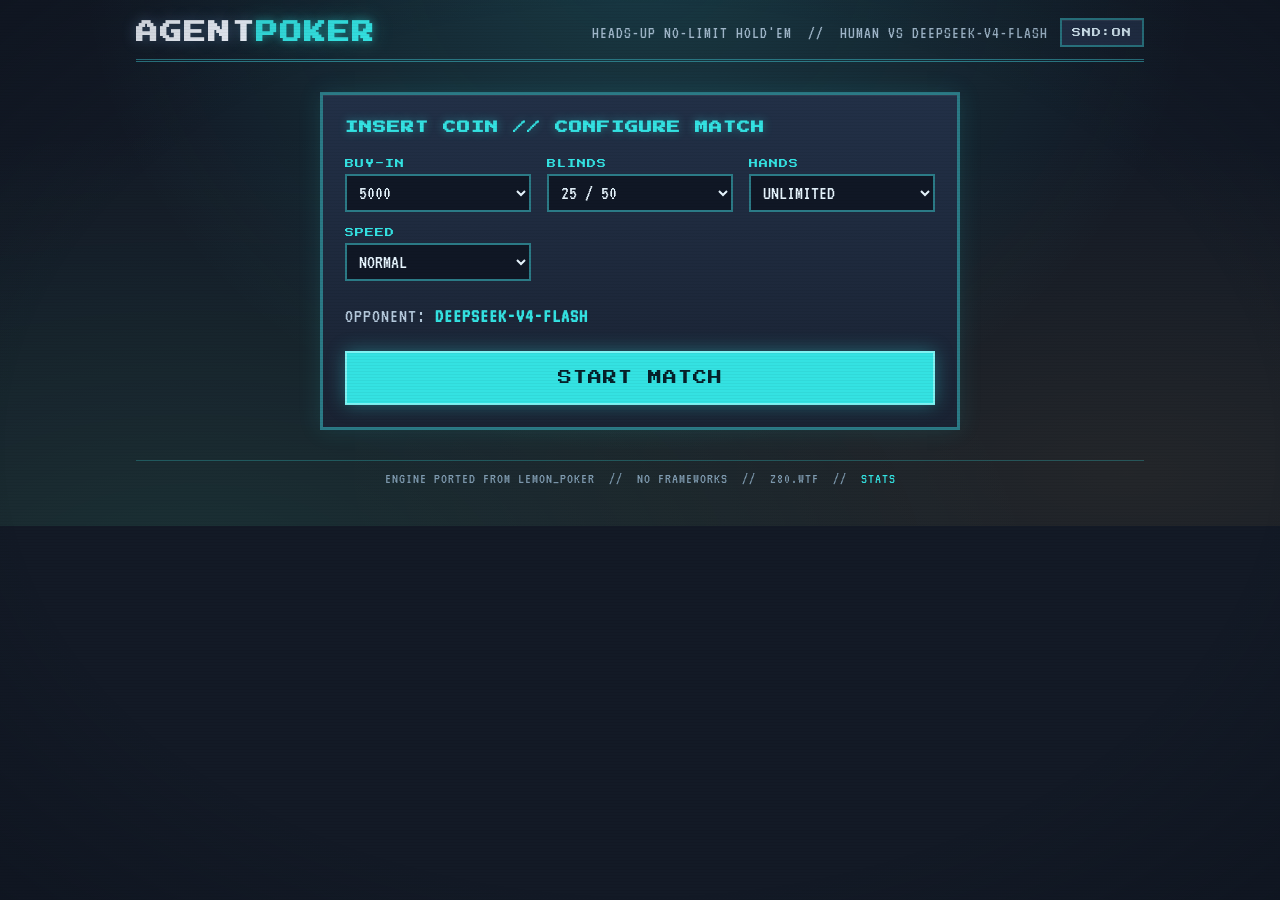
==== commit 5e219384: "Analytics: D1 event ingest, client telemetry, stats page - Worker: POST /event (allowlisted client e" ====
--- a/index.html
+++ b/index.html
@@ -261,7 +261,8 @@
 
       <footer class="footer">
         ENGINE PORTED FROM LEMON_POKER &nbsp;//&nbsp; NO FRAMEWORKS
-        &nbsp;//&nbsp; Z80.WTF
+        &nbsp;//&nbsp; Z80.WTF &nbsp;//&nbsp;
+        <a href="./stats.html" class="stats-link">STATS</a>
       </footer>
     </div>
 
--- a/styles.css
+++ b/styles.css
@@ -1392,3 +1392,11 @@
     animation: none;
   }
 }
+
+.footer .stats-link {
+  color: var(--teal, #34e2e2);
+  text-decoration: none;
+}
+.footer .stats-link:hover {
+  text-decoration: underline;
+}
